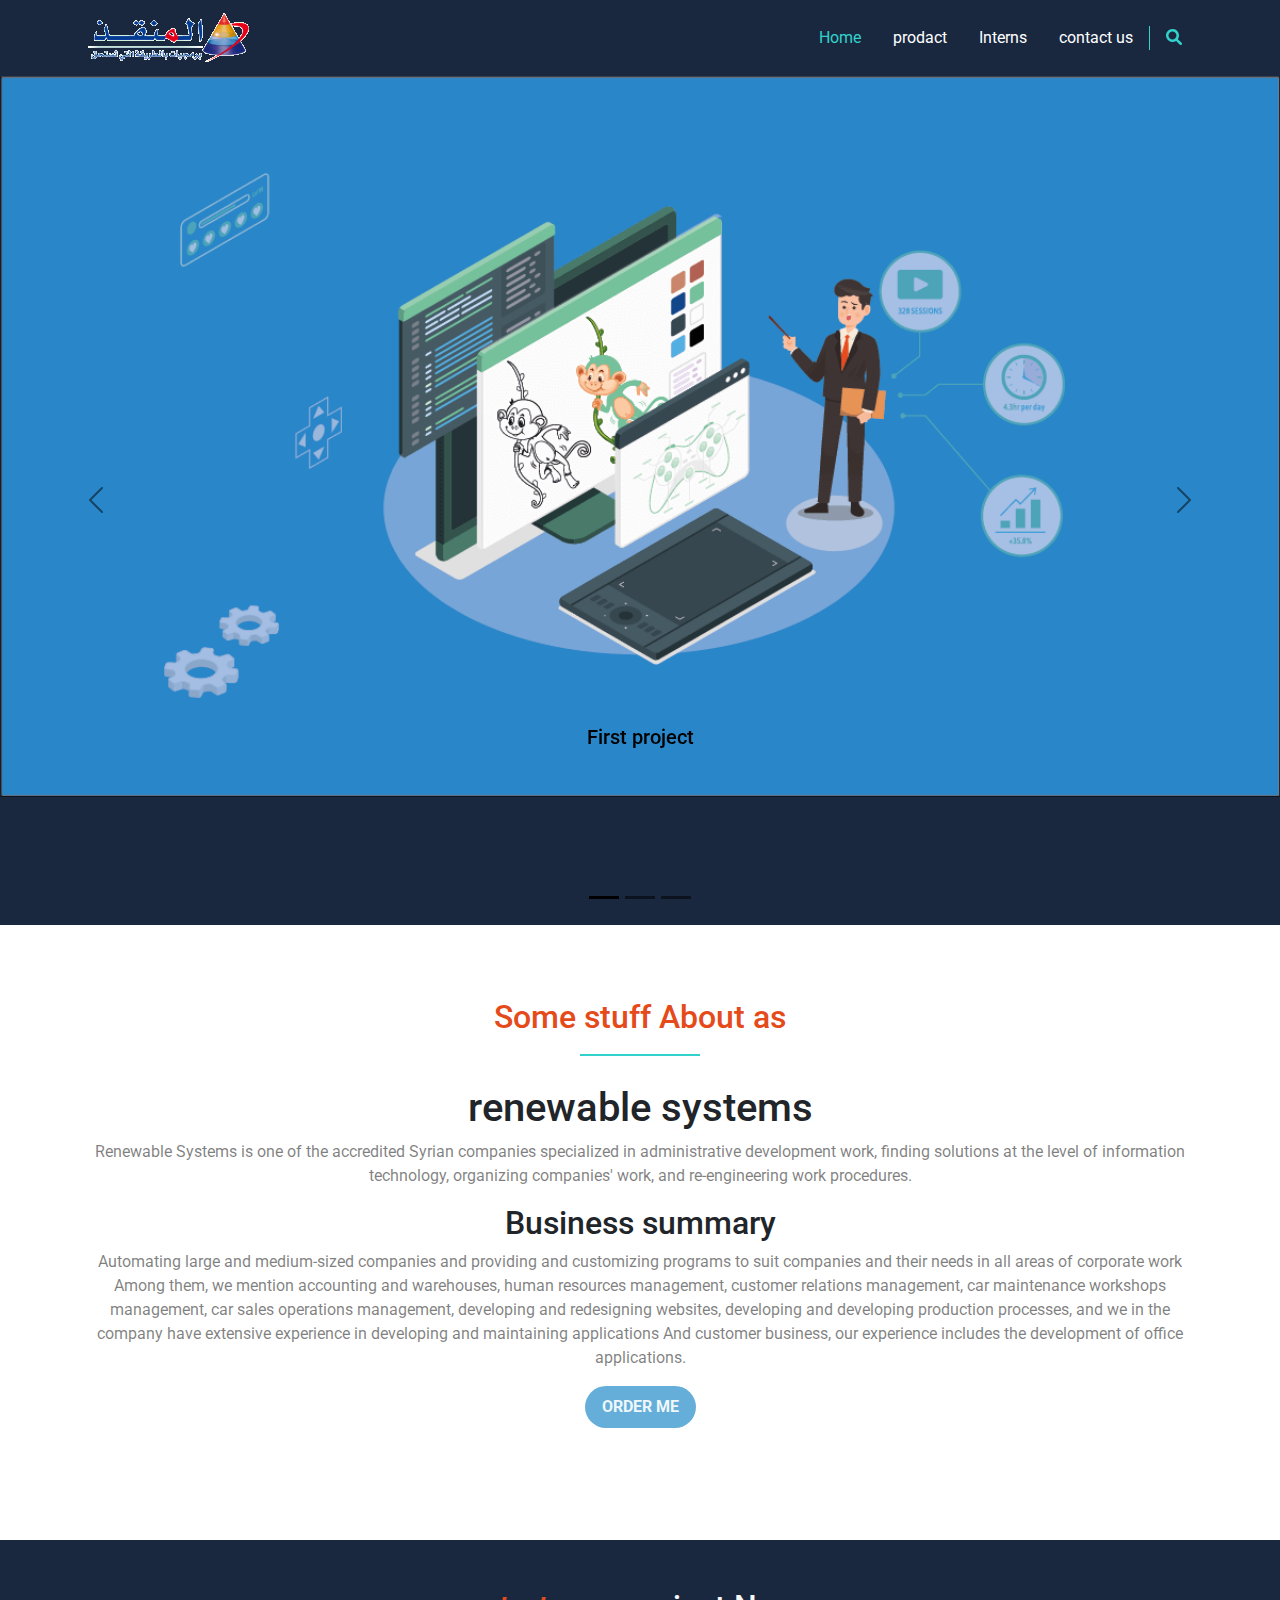
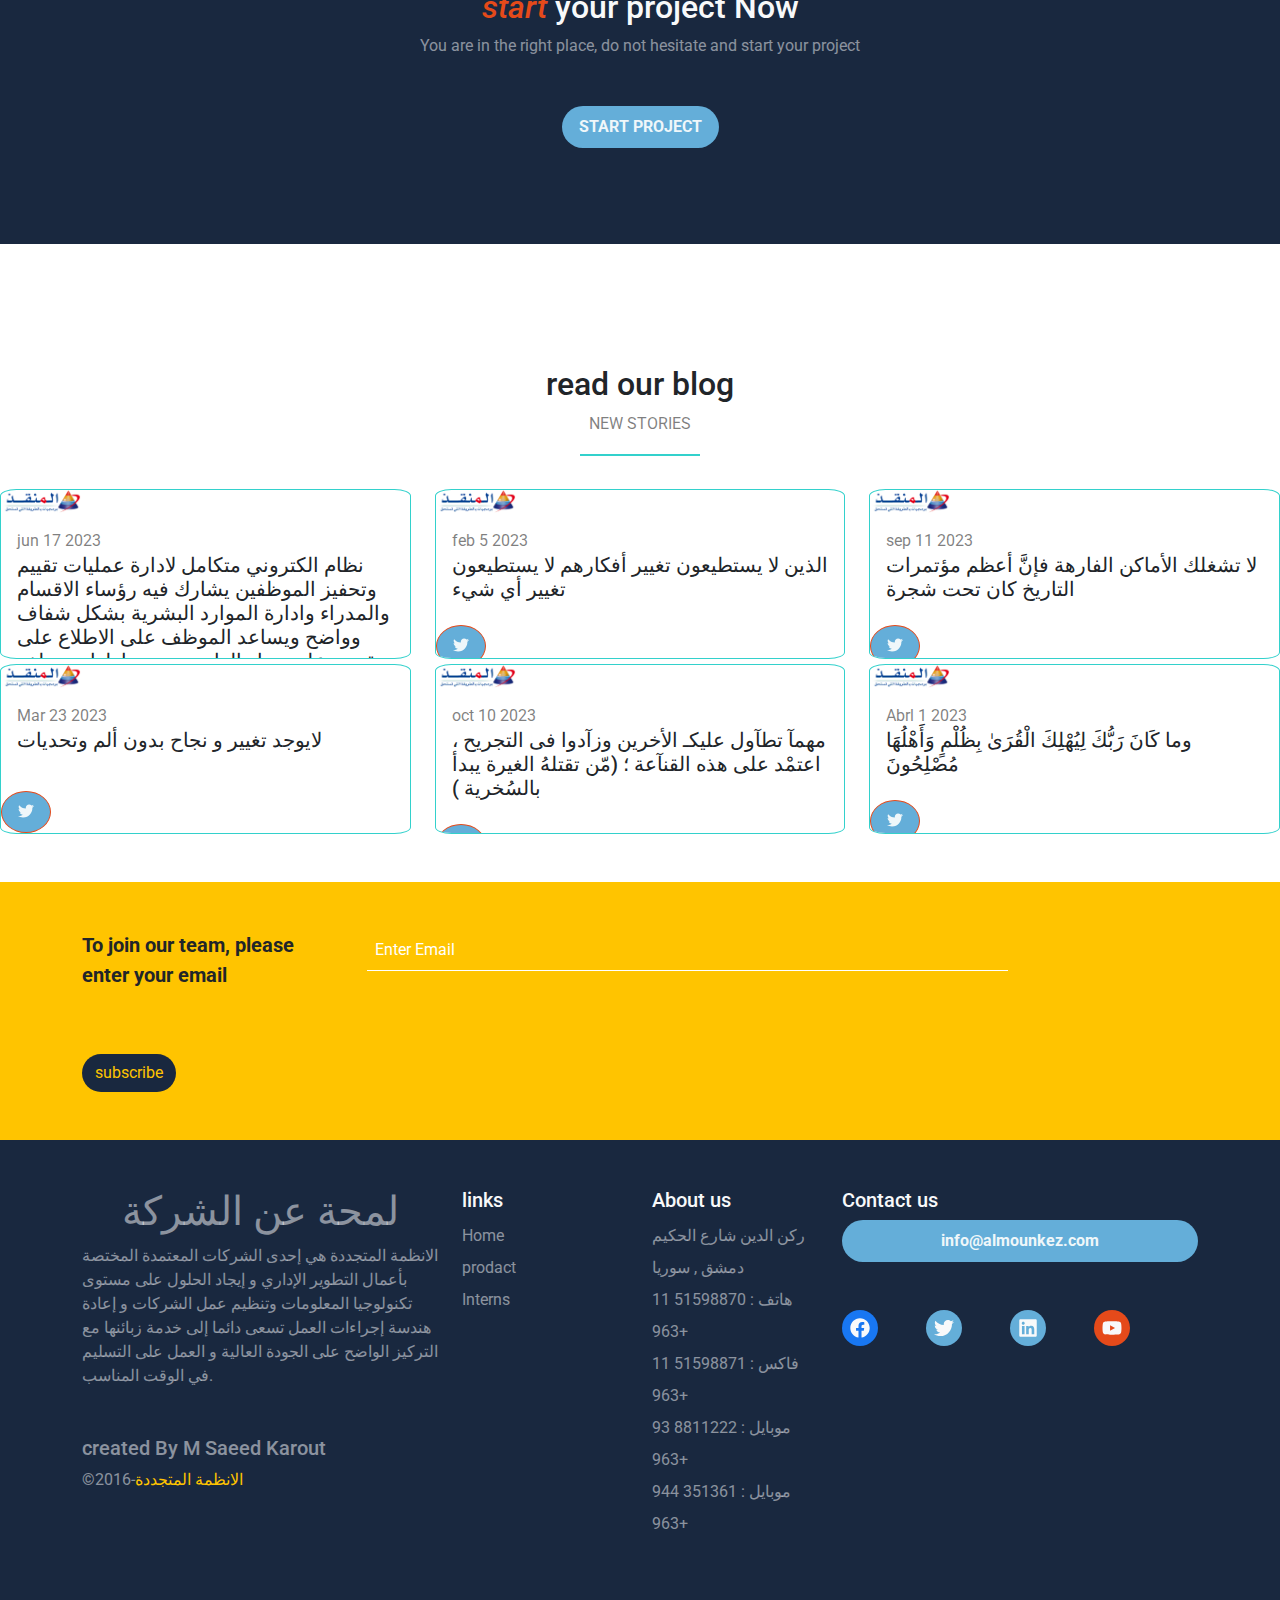
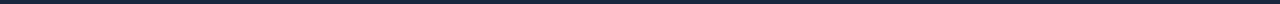
==== index.html @ ade5680f "push file" ====
<!DOCTYPE html>

<html lang="en">
<head>
    <meta charset="UTF-8">
    <meta http-equiv="X-UA-Compatible" content="IE=edge">
    <meta name="viewport" content="width=device-width, initial-scale=1.0">
    <title>Al Mounkez </title>

    <link rel="stylesheet" href="css/bootstrap.min.css">
    <link rel="stylesheet" href="css/all.min.css">
    <link rel="stylesheet" href="css/bondi.css">
    <link rel="preconnect" href="https://fonts.googleapis.com">
    <link rel="preconnect" href="https://fonts.gstatic.com" crossorigin>
    <link href="https://fonts.googleapis.com/css2?family=Roboto:wght@300&display=swap" rel="stylesheet">
    <link rel="shortcut icon" href="https://www.almounkez.com/html5/amz/img/logo/favicon.ico">
  
    
    
</head>

<body >

   <nav class="navbar navbar-expand-lg sticky-top">
    <div class="container">
      <a class="navbar-brand" href="index.html"><img src="img/icon.png"></a>
      <button class="navbar-toggler" type="button" data-bs-toggle="collapse" data-bs-target="#navbarSupportedContent" aria-controls="navbarSupportedContent" aria-expanded="false" aria-label="Toggle navigation">
        <i class="fa-solid fa-bars"></i>
      </button>
      <div class="collapse navbar-collapse" id="navbarSupportedContent">
        <ul class="navbar-nav ms-auto mb-2 mb-lg-0">
         
          <li class="nav-item">
            <a class="nav-link active p-lg-3 p-2" aria-current="page" href="index.html">Home</a>
          </li>
          
          <li class="nav-item">
            <a class="nav-link p-lg-3 p-2" href="prodact.html">prodact</a>
          </li>
          

          <li class="nav-item">
            <a class="nav-link p-lg-3 p-2" href="Interns.html">Interns</a>
          </li>

          <li class="nav-item">
            <a class="nav-link p-lg-3 p-2" href="contact_us.html">contact us </a>
          </li>

          
        </ul>

        <div class="search ps-3 pe-3 d-none d-lg-block">
          <i class="fa-solid fa-magnifying-glass"></i>
        </div>
       
      </div>
    </div>
  </nav>


  <!-- start slider  -->


  <div id="carouselExampleDark" class="carousel carousel-dark slide" data-bs-ride="carousel">
    <div class="carousel-indicators">
      <button type="button" data-bs-target="#carouselExampleDark" data-bs-slide-to="0" class="active" aria-current="true" aria-label="Slide 1"></button>
      <button type="button" data-bs-target="#carouselExampleDark" data-bs-slide-to="1" aria-label="Slide 2"></button>
      <button type="button" data-bs-target="#carouselExampleDark" data-bs-slide-to="2" aria-label="Slide 3"></button>
    </div>
    <div class="carousel-inner">
      <div class="carousel-item active" data-bs-interval="10000">
        <img src="img/slider1.png"  class="d-block w-100" alt="...">
        <div class="carousel-caption d-none d-md-block">
          <h5>First project</h5>
          
        </div>
      </div>
      <div class="carousel-item" data-bs-interval="2000">
        <img src="https://www.almounkez.com/html5/amz/img/section4/webdesign2.jpg"  class="d-block w-100" alt="...">
        <div class="carousel-caption d-none d-md-block">
          <h5>Second project</h5>
          
        </div>
      </div>
      <div class="carousel-item">
        <img src="https://www.almounkez.com/html5/amz/img/section4/webdesign1.jpg"  class="d-block w-100" alt="...">
        <div class="carousel-caption d-none d-md-block">
          
          <h5>Third project</h5>
        
        </div>
      </div>
    </div>
    <button class="carousel-control-prev" type="button" data-bs-target="#carouselExampleDark" data-bs-slide="prev">
      <span class="carousel-control-prev-icon" aria-hidden="true"></span>
      <span class="visually-hidden">Previous</span>
    </button>
    <button class="carousel-control-next" type="button" data-bs-target="#carouselExampleDark" data-bs-slide="next">
      <span class="carousel-control-next-icon" aria-hidden="true"></span>
      <span class="visually-hidden">Next</span>
    </button>
  </div>
   <!-- end slider -->




  


 
  
 
    
    
  <div class="stuff">
            <div class="container">
              <div class="main-title mt-5 mb-5 position-relative ">
                <img class="mb-4" src="img/image1.png" alt="" srcset="">
                <h2 class="text-center " style="color: #e54a1a;">Some stuff About as</h2>
                
              </div>


              <div class="content">

                <p class="discription text-center mb-5 text-black-50 m-auto">
                  <h1 class="text-center">renewable systems</h1>
                   <p class="text-center text-black-50">Renewable Systems is one of the accredited Syrian companies specialized in administrative development work, finding solutions at the level of information technology, organizing companies' work, and re-engineering work procedures.</p>
                </p>
                
                 
                      <div class="text text-center">
                            <h2  class="text-center">Business summary</h2>
  
  
                        <p class="text-center text-black-50 fs-6 ">
                          Automating large and medium-sized companies and providing and customizing programs to suit companies and their needs in all areas of corporate work
                          Among them, we mention accounting and warehouses, human resources management, customer relations management, car maintenance workshops management, car sales operations management, developing and redesigning websites, developing and developing production processes, and we in the company have extensive experience in developing and maintaining applications And customer business, our experience includes the development of office applications.
                        </p>
  
                        
                        <a class="btn  rounded-pill main-btn text-uppercase" href="contact_us.html">Order me </a>
                      </div>
                 

              </div>
             

                
             
            </div>
  </div>

  


           



       

  <div class="project text-center pt-5 pb-5 text-light">
    <h2><em style="color: #e54a1a;">start</em> your project Now</h2>

    <p class="text-white-50">
      You are in the right place, do not hesitate and start your project 
    </p>

      <div class="d-flex justify-content-center mt-5 mb-5">
          <a class="btn  rounded-pill main-btn text-uppercase" href="">start project</a>
      </div>

  </div>
    


  <div class="blog pt-5 pb-5 ">
    <div class="main-title mt-5 mb-5 position-relative text-center">
      <img class="mb-4" src="img/image1.png" alt="" srcset="">
      <h2>read our blog</h2>
      <p class="text-black-50 text-uppercase ">new stories</p>
    </div>

      <div class="row cards">
        


          <div class="col-md-6 col-lg-4">
            <div class="card">
                <img src="img/icon.png"alt="error" class="card-img-top" alt="Bolg post">
                <div class="card-body">
                  <span class="text-black-50">jun 17 2023</span>
                  <h5 class="card-title">نظام الكتروني متكامل لادارة عمليات تقييم وتحفيز الموظفين يشارك فيه رؤساء الاقسام والمدراء وادارة الموارد البشرية بشكل شفاف وواضح ويساعد الموظف على الاطلاع على تقييمه على مدار العام ويسمح باظهار موظف الشهر وموظف العام حسب المستوى الدرجة والعمل يرتبط الكترونيا بالبرامج الاخرى</h5>
                </div>

                <div>
                  <button class="btn"><i class="fa-brands fa-twitter"></i></button>
                </div>
            </div>
          </div>

          <div class="col-md-6 col-lg-4">
            <div class="card">
                <img src="img/icon.png" class="card-img-top" alt="Bolg post">
                <div class="card-body">
                  <span class="text-black-50">feb 5 2023</span>
                  <h5 class="card-title">الذين لا يستطيعون تغيير أفكارهم
                    لا يستطيعون تغيير أي شيء</h5>
                </div>
                <div>
                  <button class="btn"><i class="fa-brands fa-twitter"></i></button>
                </div>
            </div>
          </div>


          <div class="col-md-6 col-lg-4">
            <div class="card">
                <img src="img/icon.png" class="card-img-top" alt="Bolg post">
                <div class="card-body">
                  <span class="text-black-50">sep 11 2023</span>
                  <h5 class="card-title">لا تشغلك الأماكن الفارهة
                    فإنَّ أعظم مؤتمرات التاريخ كان تحت شجرة</h5>
                </div>

                <div>
                  <button class="btn"><i class="fa-brands fa-twitter"></i></button>
                </div>
                
            </div>
          </div>
        

        <div class="col-md-6 col-lg-4">
          <div class="card">
              <img src="img/icon.png" class="card-img-top" alt="Bolg post">
              <div class="card-body">
                <span class="text-black-50">Mar 23 2023</span>
                <h5 class="card-title">لايوجد تغيير و نجاح بدون ألم وتحديات</h5>
              </div>

              <div>
                <button class="btn"><i class="fa-brands fa-twitter"></i></button>
              </div>


          </div>
        </div>

        
        <div class="col-md-6 col-lg-4">
          <div class="card">
              <img src="img/icon.png" class="card-img-top" alt="Bolg post">
              <div class="card-body">
                <span class="text-black-50">oct 10 2023</span>
                <h5 class="card-title">مهمآ تطآول عليكـ الأخرين وزآدوا فى التجريح ،
                  اعتمْد على هذه القنآعة ؛
                  (مّن تقتلهُ الغيرة يبدأ بالسُخرية )</h5>
              </div>

              <div>
                <button class="btn"><i class="fa-brands fa-twitter"></i></button>
              </div>

          </div>
        </div>


        
        <div class="col-md-6 col-lg-4">
          <div class="card">
              <img src="img/icon.png" class="card-img-top" alt="Bolg post">
              <div class="card-body">
                <span class="text-black-50">Abrl 1 2023</span>
                <h5 class="card-title">وما كَانَ رَبُّكَ لِيُهْلِكَ الْقُرَىٰ بِظُلْمٍ وَأَهْلُهَا مُصْلِحُونَ</h5>
              </div>

              <div>
                <button class="btn"><i class="fa-brands fa-twitter"></i></button>
              </div>

            </div>
        </div>


    </div>
    

    <!-- end cards -->




  </div>
  <div class="subscribe pt-5 pb-5 text-center text-md-start">
    <div class="container">
      <form class="row aligne-items-center">
        <div class="col-md-6 col-lg-3">
          <div class="fw-bold fs-5 mb-3">To join our team, please enter your email </div>
        </div>

        <div class="col-md-6 col-lg-7 mg-5">
          <input class="w-100 text-light p-2 bg-transparent" type="text" placeholder="Enter Email">
        </div>


         <div class="col-sm-2 col-md-6  col-lg-4 mt-5   ">
          <input class="btn rounded-pill" type="submit" value="subscribe" >
         </div>
      </form>
    </div>
  </div>
     
<!-- start footer -->
  <div class="footer pt-5 pb-5 text-white-50 text-center text-md-start">
    <div class="container">
      <div class="row">
        <div class="col-md-6 col-lg-4">
          <div class="info mb-3">
           
           
            <h1 class="mb-2 text-center">لمحة عن الشركة</h1>
            <p class="mb-5 text-white-50">الانظمة المتجددة هي إحدى الشركات المعتمدة المختصة بأعمال التطوير الإداري و إيجاد الحلول على مستوى تكنولوجيا المعلومات وتنظيم عمل الشركات و إعادة هندسة إجراءات العمل تسعى دائما إلى خدمة زبائنها مع التركيز الواضح على الجودة العالية و العمل على التسليم في الوقت المناسب.</p>
            <div class="copyright">
             <h5>created By <span>M Saeed Karout</span></h5> 
              <div>&copy;2016-<span>الانظمة المتجددة</span></div>
            </div>
          </div>
        </div>
        <div class="col-md-6 col-lg-2">
          <div class="links">
            <h5 class="text-light">links</h5>
            <ul class="list-unstyled lh-lg">
              <li>Home</li>
              <li>prodact</li>
              <li>Interns</li>
             
            </ul>
          </div>
        </div>

        <div class="col-md-6 col-lg-2">
          <div class="links">
            <h5 class="text-light">About us</h5>
            <ul class="list-unstyled lh-lg">
              <li>ركن الدين شارع الحكيم دمشق , سوريا</li>
              <li>هاتف : 51598870 11 +963</li>
              <li>فاكس : 51598871 11 +963</li>
              <li>موبايل : 8811222 93 +963</li>
              <li>موبايل : 351361 944 +963</li>
            </ul>
          </div>
        </div>
           
        <div class="col-md-6 col-lg-4">
          <div class="contact">
            <h5 class="text-light">Contact us</h5>
            
            <a class="btn rounded-pill main-btn w-100" href="https://mail.google.com/mail/u/0/#inbox?compose=GTvVlcSHvpBwQVFhQMccRwwFMmMSvXnTpRcxzDWLbqKrMbWBRCGqmsvgdMLDHMmdLhwGZbwVxRHpr">info@almounkez.com</a>
            <ul class="d-flex mt-5 list-unstyled gap-5">
              <li>
                <a class="d-block text-light" href="#">
                  <i class="fa-brands fa-facebook fa-lg facebook rounded-circle p-2"></i>
                </a>
              </li>

              <li>
                <a class="d-block text-light" href="#">
                  <i class="fa-brands fa-twitter fa-lg twitter rounded-circle p-2"></i>
                </a>
              </li>

              <li>
                <a class="d-block text-light" href="#">
                  <i class="fa-brands fa-linkedin fa-lg linkedin rounded-circle p-2"></i>
                </a>
              </li>

              <li>
                <a class="d-block text-light" href="#">
                  <i class="fa-brands fa-youtube fa-lg youtube rounded-circle p-2"></i>
                </a>
              </li>
            </ul>
          </div>
        </div>

      </div>
    </div>
  </div>
  <script src="js/bootstrap.bundle.min.js"></script>
  <script src="js/all.min.js"></script>
</body>
</html>
---- css/bondi.css ----
:root{
    --dark-color: #19283f;
    --gree-color:#33d1cc;
    --red-color:#e54a1a;
    --yellow-color:#ffc400;
    --section-color:#eff7fa;
    --blue-color:#64AED9;
}

body{
    font-family: 'Roboto', sans-serif;
    
} 
.main-title::after{
content: '';
width: 120px;
height: 2px;
background-color: var(--gree-color);
position: absolute;
bottom: -20px;
left: 50%;
transform: translate(-50%);
}


/*start navbar*/
.navbar{
    background-color: var(--dark-color);
    
}
.navbar .navbar-brand{
    font-size: 20px bold;
    color: var(--red-color);

}
.navbar .navbar-nav .nav-link{
    color: #fff;
}
.navbar .navbar-nav .nav-link.active,
.navbar .navbar-nav .nav-link:hover,
.navbar .navbar-nav .nav-link:focus{
    color: var(--gree-color);
}
.navbar .search{
    
    border-left:1px solid var(--gree-color) ;
   
}

.navbar .search svg{
    color: var(--gree-color);
}
.navbar .navbar-toggler{
    color: #fff;
    font-size: 25px;
    border-color:#fff;
    box-shadow: none;

}

/*end navbar*/


.carousel {
   
   padding-bottom: 10%;
    background-color:var(--dark-color);
    margin-top: 0px;
    height: 30%;
  
    
}


.carousel img{
    height: 100%;
    width: 100%;
    
}
.main-btn{
    background-color:var(--blue-color) ;
    color: var(--section-color);
    padding: 0.5rem 1rem;
    font-weight: bold;
}
.main-btn:hover{
    color: var(--red-color);
}



/* end landing*/


.features .icon-holder{
    height: 200px;
}
.features .icon-holder svg{
  left: 50%;
  transform: translate(-50%);  
}

.features .icon-holder  .number{
   
    font-size:12rem ;
    color:var(--section-color) ;
}
.features  .icon-holder  .icon{ 
    color: var(--gree-color);

}.features .feat h4{
    color: var(--yellow-color);
}



.our-work{
    background-color: var(--section-color);
}
.our-work ul .active{
    background-color: var(--red-color);
    color: var(--yellow-color);
}
.our-work ul li{
    padding: 0.5rem 1rem;
    cursor: pointer;
}
.our-work ul li:not(.active):hover{
    color: var(--red-color);
}


.our-work .box{
    padding: 5px;
    overflow: hidden;
    position: relative;
}
.our-work .box::before{
    content: attr(data-work);
    position: absolute;
    background-color: rgb(51, 209, 204/76%);
    width: calc(100%-10px);
    height: calc(10%-10px);
    display: flex;
    justify-content: center;
    align-items: center;
    font-weight: bold;
    color: white;
    transition: 0.3s;
    font-size: 1.5rem;
    transform: translateX(calc(-100% -5px));

}
.our-work .box:hover::before{
    transform: translateX(0);
}

.stuff .discription{
    max-width: 500px;

   
}




/*team*/
.team{
    background-color:var(--section-color) ;
}
.team h2{
    color: var(--yellow-color);
}
.team .box h4{
    background-color: var(--gree-color);
}

.project{

    background-color: var(--dark-color);
}

.subscribe{
    background-color: var(--yellow-color);
}
.subscribe input[type="text"]{
    border: none;
    border-bottom: 1px solid white;
}

.subscribe input[type="text"]:focus{
outline: none;
}
.subscribe ::placeholder{
    color: #fff;
}
.subscribe input[type="submit"]{
    background-color: var(--dark-color);
    color: var(--yellow-color);
}



.footer{
    background-color: var(--dark-color);
    
}


.footer .copyright > span{
color: var(--gree-color);
}
.footer .copyright div span{
    color: var(--yellow-color);
}
.footer .contact ul svg{
    width: 20px;
    height: 20px;

}
.footer .facebook{
    background-color: #1877f2;
}

.footer .twitter{
    background-color: var(--blue-color);
}

.footer .linkedin{
    background-color: var(--blue-color);
}

.footer .youtube{
    background-color: var(--red-color);
}


.cards .card{
    margin-top: 5px;
    height: 170px;
    overflow:hidden;
    border-radius: 4%;
    border: 1px solid var(--gree-color);
}


.cards .card img{
    max-width: 80px;
    right: 20px;
    
}

.cards .card .btn{
    background-color:var(--blue-color) ;
    color: var(--section-color);
    padding: 0.5rem 1rem;
    font-weight: bold;
    border: 1px solid var(--red-color);
    border-radius: 50%;
}

.cards .card .btn:hover{
    color: var(--red-color);
    transition: 0.5s;
    background-color: #ff8a65;
    
}

.content{
    margin-bottom: 10%;
}

.cards_prodact {
    
    margin-top: 10%;
    margin-bottom: 10%;
    border: 1px solid var(--gree-color);
    border-radius: 2%;

}

.cards_prodact .card{
    padding: 20px;
    margin-top: 20px;
    margin-bottom: 20px;
    border-top-right-radius:30% ;
    border-bottom-left-radius: 30%;
  
}
.cards_prodact .card img{
    border-top-right-radius:30% ;
    border-bottom-left-radius: 30%;
    width: 100%;
    min-height: 180px;
}

.cards_prodact .card:hover{
    border: 2px solid var(--red-color);
}

.prodact_text{
    margin-top: 10%;
    background-color: var(--section-color);
   
    
}



.cards_prodact .card .btn{
    background-color: white;
    color: #64AED9;
    border-radius: 50%;
}

.cards_prodact .card .btn:hover{
    background-color: var(--blue-color);
    color: var(--red-color);
}
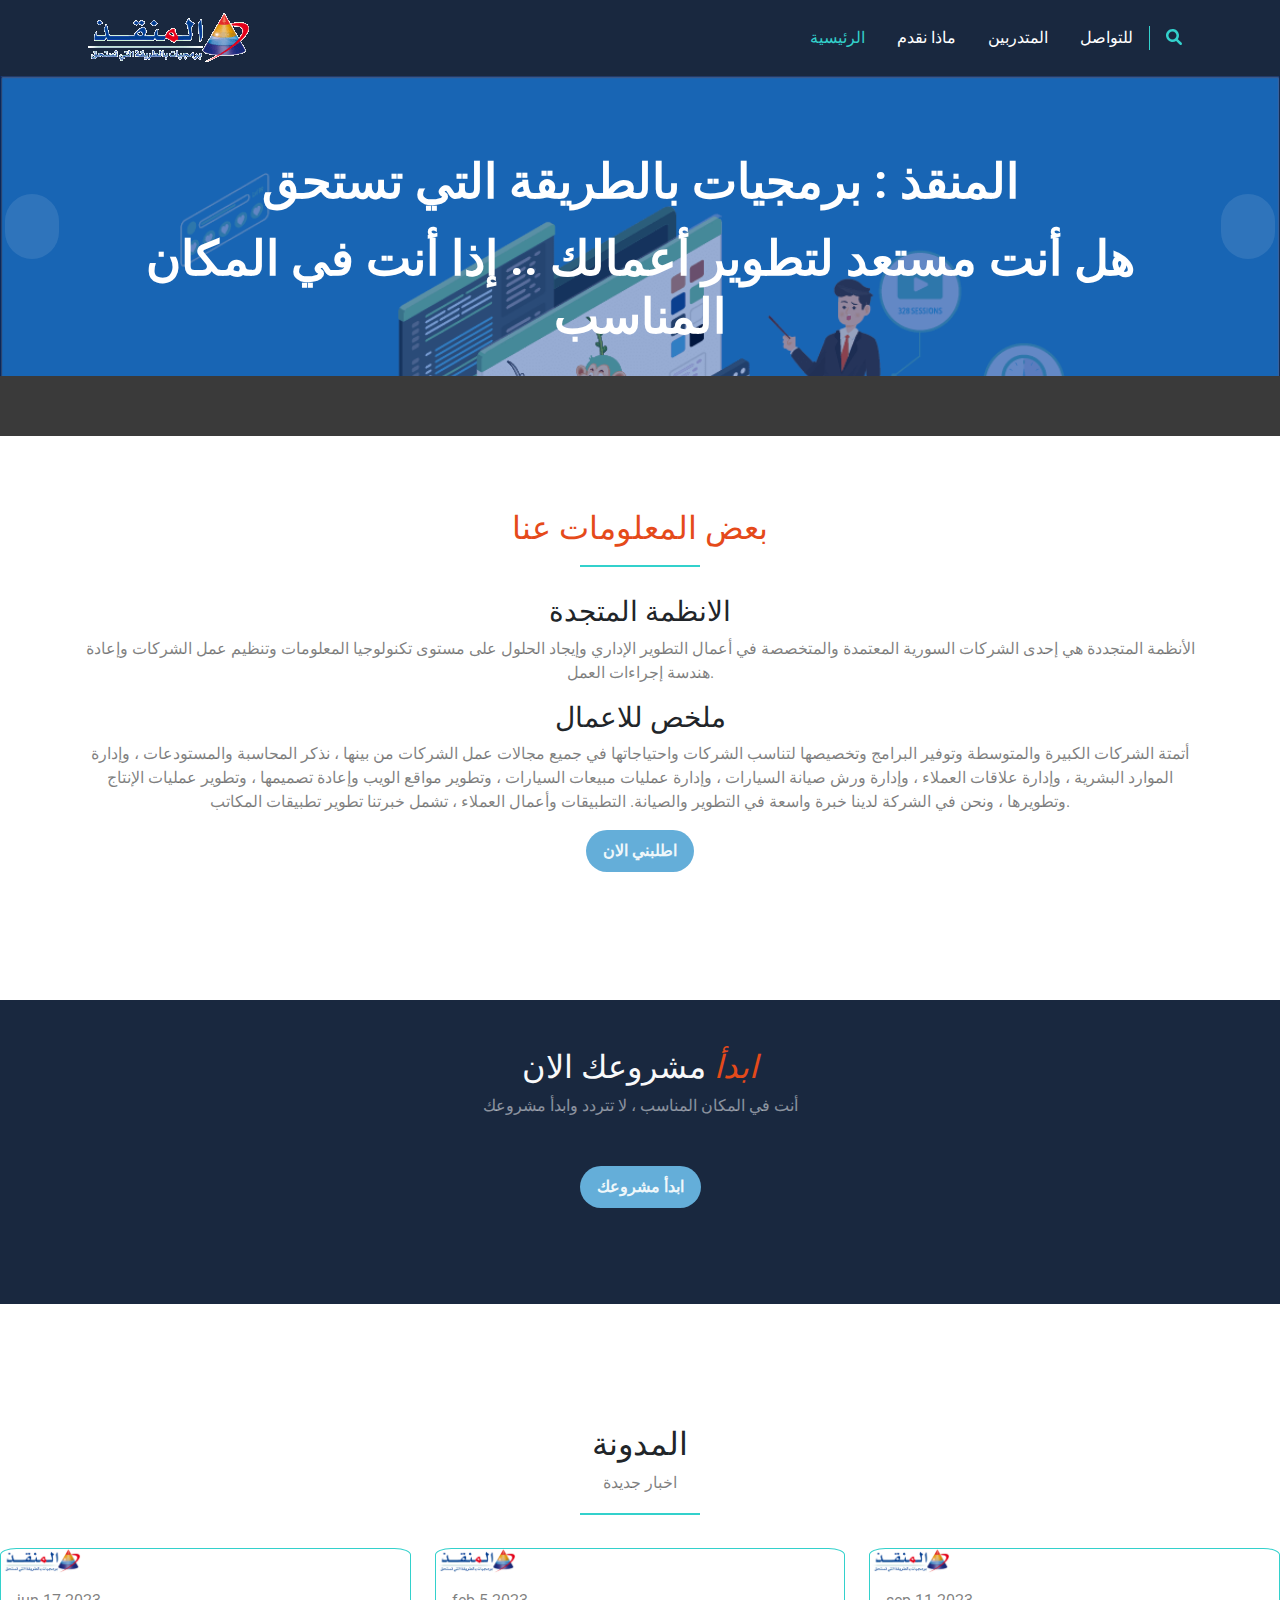
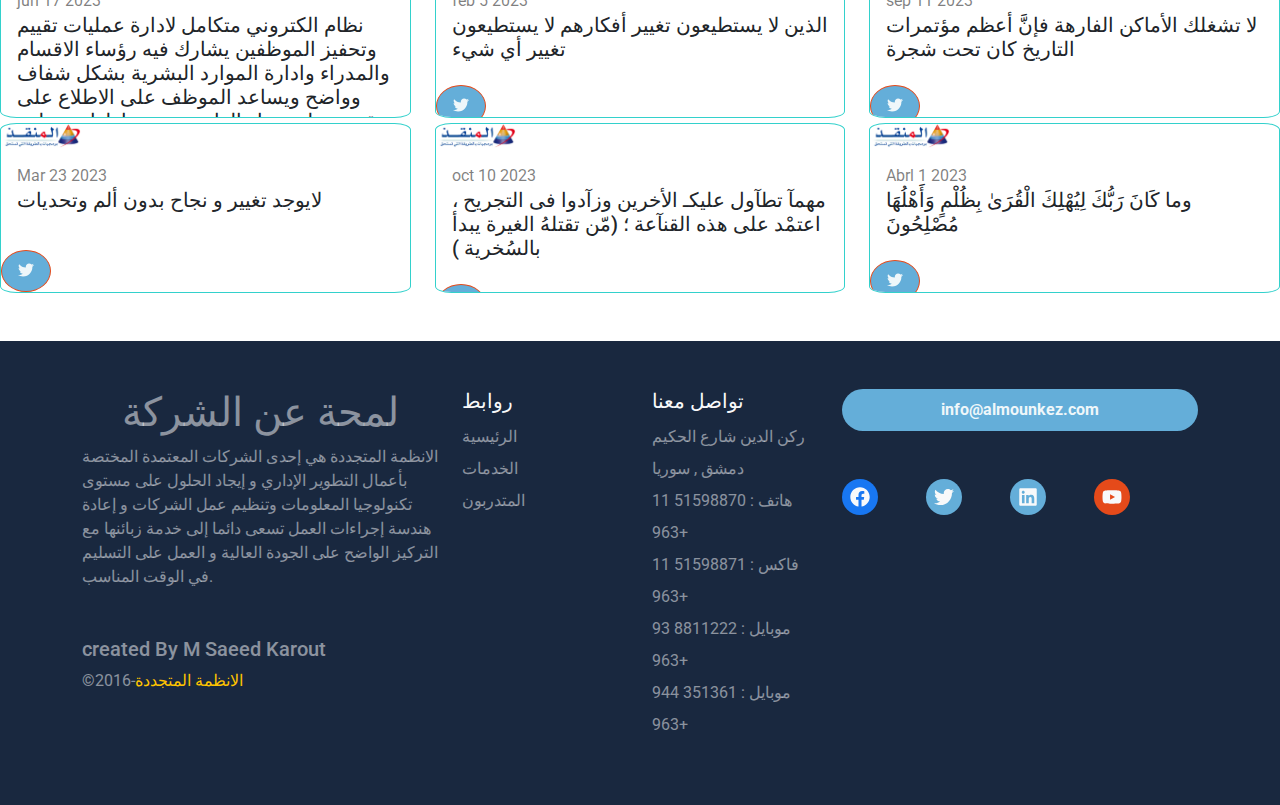
==== commit 8954ef58: "Converting the entire site into Arabic with a slight modification to the home page" ====
--- a/index.html
+++ b/index.html
@@ -1,7 +1,7 @@
 
 <!DOCTYPE html>
 
-<html lang="en">
+<html lang="ar">
 <head>
     <meta charset="UTF-8">
     <meta http-equiv="X-UA-Compatible" content="IE=edge">
@@ -9,9 +9,11 @@
     <title>Al Mounkez </title>
 
     <link rel="stylesheet" href="css/bootstrap.min.css">
+    <link rel="stylesheet" href="css/animate.min.css">
     <link rel="stylesheet" href="css/all.min.css">
     <link rel="stylesheet" href="css/bondi.css">
     <link rel="preconnect" href="https://fonts.googleapis.com">
+    <link rel="stylesheet" href="css/styleHero.css">
     <link rel="preconnect" href="https://fonts.gstatic.com" crossorigin>
     <link href="https://fonts.googleapis.com/css2?family=Roboto:wght@300&display=swap" rel="stylesheet">
     <link rel="shortcut icon" href="https://www.almounkez.com/html5/amz/img/logo/favicon.ico">
@@ -32,20 +34,20 @@
         <ul class="navbar-nav ms-auto mb-2 mb-lg-0">
          
           <li class="nav-item">
-            <a class="nav-link active p-lg-3 p-2" aria-current="page" href="index.html">Home</a>
+            <a class="nav-link active p-lg-3 p-2" aria-current="page" href="index.html">الرئيسية</a>
           </li>
           
           <li class="nav-item">
-            <a class="nav-link p-lg-3 p-2" href="prodact.html">prodact</a>
+            <a class="nav-link p-lg-3 p-2" href="prodact.html">ماذا نقدم</a>
           </li>
           
 
           <li class="nav-item">
-            <a class="nav-link p-lg-3 p-2" href="Interns.html">Interns</a>
+            <a class="nav-link p-lg-3 p-2" href="Interns.html">المتدربين</a>
           </li>
 
           <li class="nav-item">
-            <a class="nav-link p-lg-3 p-2" href="contact_us.html">contact us </a>
+            <a class="nav-link p-lg-3 p-2" href="contact_us.html">للتواصل</a>
           </li>
 
           
@@ -62,47 +64,61 @@
 
   <!-- start slider  -->
 
-
-  <div id="carouselExampleDark" class="carousel carousel-dark slide" data-bs-ride="carousel">
-    <div class="carousel-indicators">
-      <button type="button" data-bs-target="#carouselExampleDark" data-bs-slide-to="0" class="active" aria-current="true" aria-label="Slide 1"></button>
-      <button type="button" data-bs-target="#carouselExampleDark" data-bs-slide-to="1" aria-label="Slide 2"></button>
-      <button type="button" data-bs-target="#carouselExampleDark" data-bs-slide-to="2" aria-label="Slide 3"></button>
-    </div>
-    <div class="carousel-inner">
-      <div class="carousel-item active" data-bs-interval="10000">
-        <img src="img/slider1.png"  class="d-block w-100" alt="...">
-        <div class="carousel-caption d-none d-md-block">
-          <h5>First project</h5>
-          
-        </div>
+  <section id="hero">
+    <div id="heroCarousel" data-bs-interval="5000" class="carousel slide carousel-fade" data-bs-ride="carousel">
+
+      <ol class="carousel-indicators" id="hero-carousel-indicators"></ol>
+
+      <div class="carousel-inner" role="listbox">
+
+        <!-- Slide 1 -->
+        <div class="carousel-item active" style="background-image: url(img/slider1.png)">
+          <div class="carousel-container">
+            <div class="container">
+              <h2 class="animate__animated animate__fadeInDown"> المنقذ : برمجيات بالطريقة التي تستحق </h2>
+              <h2 class="animate__animated animate__fadeInUp">هل أنت مستعد لتطوير أعمالك .. إذا أنت في المكان المناسب </h3>
+              <!-- <a href="#about" class="btn-get-started animate__animated animate__fadeInUp scrollto">Read More</a> -->
+            </div>
+          </div>
+        </div>
+
+        <!-- Slide 2 -->
+        <div class="carousel-item" style="background-image: url(img/icon.png)">
+          <div class="carousel-container">
+            <div class="container">
+              <h2 class="animate__animated animate__fadeInDown">  حلول متكاملة لشركات الأعمال </h2>
+               <p class="animate__animated animate__fadeInUp">Ut velit est quam dolor ad a aliquid qui aliquid. Sequi ea ut et est quaerat sequi nihil ut aliquam. Occaecati alias dolorem mollitia ut. Similique ea voluptatem. Esse doloremque accusamus repellendus deleniti vel. Minus et tempore modi architecto.</p> 
+              
+            </div>
+          </div>
+        </div>
+
+        <!-- Slide 3 -->
+        <div class="carousel-item" style="background-image: url()">
+          <div class="carousel-container">
+            <div class="container">
+              <h2 class="animate__animated animate__fadeInDown"> برامج شاملة تخدم الجميع </h2>
+              <!-- <p class="animate__animated animate__fadeInUp">Ut velit est quam dolor ad a aliquid qui aliquid. Sequi ea ut et est quaerat sequi nihil ut aliquam. Occaecati alias dolorem mollitia ut. Similique ea voluptatem. Esse doloremque accusamus repellendus deleniti vel. Minus et tempore modi architecto.</p> -->
+              <!-- <a href="#about" class="btn-get-started animate__animated animate__fadeInUp scrollto">Read More</a> -->
+            </div>
+          </div>
+        </div>
+
       </div>
-      <div class="carousel-item" data-bs-interval="2000">
-        <img src="https://www.almounkez.com/html5/amz/img/section4/webdesign2.jpg"  class="d-block w-100" alt="...">
-        <div class="carousel-caption d-none d-md-block">
-          <h5>Second project</h5>
-          
-        </div>
-      </div>
-      <div class="carousel-item">
-        <img src="https://www.almounkez.com/html5/amz/img/section4/webdesign1.jpg"  class="d-block w-100" alt="...">
-        <div class="carousel-caption d-none d-md-block">
-          
-          <h5>Third project</h5>
-        
-        </div>
-      </div>
-    </div>
-    <button class="carousel-control-prev" type="button" data-bs-target="#carouselExampleDark" data-bs-slide="prev">
-      <span class="carousel-control-prev-icon" aria-hidden="true"></span>
-      <span class="visually-hidden">Previous</span>
-    </button>
-    <button class="carousel-control-next" type="button" data-bs-target="#carouselExampleDark" data-bs-slide="next">
-      <span class="carousel-control-next-icon" aria-hidden="true"></span>
-      <span class="visually-hidden">Next</span>
-    </button>
-  </div>
-   <!-- end slider -->
+
+      <a class="carousel-control-prev" href="#heroCarousel" role="button" data-bs-slide="prev">
+        <span class="carousel-control-prev-icon bi bi-chevron-left" aria-hidden="true"></span>
+      </a>
+
+      <a class="carousel-control-next" href="#heroCarousel" role="button" data-bs-slide="next">
+        <span class="carousel-control-next-icon bi bi-chevron-right" aria-hidden="true"></span>
+      </a>
+
+    </div>
+  </section>
+  
+  
+  <!-- End Hero -->
 
 
 
@@ -119,7 +135,7 @@
             <div class="container">
               <div class="main-title mt-5 mb-5 position-relative ">
                 <img class="mb-4" src="img/image1.png" alt="" srcset="">
-                <h2 class="text-center " style="color: #e54a1a;">Some stuff About as</h2>
+                <h2  class="text-center " style="color: #e54a1a;">بعض المعلومات عنا </h2>
                 
               </div>
 
@@ -127,22 +143,22 @@
               <div class="content">
 
                 <p class="discription text-center mb-5 text-black-50 m-auto">
-                  <h1 class="text-center">renewable systems</h1>
-                   <p class="text-center text-black-50">Renewable Systems is one of the accredited Syrian companies specialized in administrative development work, finding solutions at the level of information technology, organizing companies' work, and re-engineering work procedures.</p>
+                  <h3 class="text-center">الانظمة المتجدة</h3>
+                   <p class="text-center text-black-50">الأنظمة المتجددة هي إحدى الشركات السورية المعتمدة والمتخصصة في أعمال التطوير الإداري وإيجاد الحلول على مستوى تكنولوجيا المعلومات وتنظيم عمل الشركات وإعادة هندسة إجراءات العمل.</p>
                 </p>
                 
                  
                       <div class="text text-center">
-                            <h2  class="text-center">Business summary</h2>
+                            <h3  class="text-center">ملخص للاعمال</h3>
   
   
                         <p class="text-center text-black-50 fs-6 ">
-                          Automating large and medium-sized companies and providing and customizing programs to suit companies and their needs in all areas of corporate work
-                          Among them, we mention accounting and warehouses, human resources management, customer relations management, car maintenance workshops management, car sales operations management, developing and redesigning websites, developing and developing production processes, and we in the company have extensive experience in developing and maintaining applications And customer business, our experience includes the development of office applications.
+                          أتمتة الشركات الكبيرة والمتوسطة وتوفير البرامج وتخصيصها لتناسب الشركات واحتياجاتها في جميع مجالات عمل الشركات
+                          من بينها ، نذكر المحاسبة والمستودعات ، وإدارة الموارد البشرية ، وإدارة علاقات العملاء ، وإدارة ورش صيانة السيارات ، وإدارة عمليات مبيعات السيارات ، وتطوير مواقع الويب وإعادة تصميمها ، وتطوير عمليات الإنتاج وتطويرها ، ونحن في الشركة لدينا خبرة واسعة في التطوير والصيانة. التطبيقات وأعمال العملاء ، تشمل خبرتنا تطوير تطبيقات المكاتب.
                         </p>
   
                         
-                        <a class="btn  rounded-pill main-btn text-uppercase" href="contact_us.html">Order me </a>
+                        <p id='open_windwo' onclick="change_text_btn()" class="btn  rounded-pill main-btn text-uppercase" href="">اطلبني الان </p>
                       </div>
                  
 
@@ -164,14 +180,14 @@
        
 
   <div class="project text-center pt-5 pb-5 text-light">
-    <h2><em style="color: #e54a1a;">start</em> your project Now</h2>
+    <h2><em style="color: #e54a1a;">ابدأ</em> مشروعك الان</h2>
 
     <p class="text-white-50">
-      You are in the right place, do not hesitate and start your project 
+      أنت في المكان المناسب ، لا تتردد وابدأ مشروعك
     </p>
 
       <div class="d-flex justify-content-center mt-5 mb-5">
-          <a class="btn  rounded-pill main-btn text-uppercase" href="">start project</a>
+          <a class="btn  rounded-pill main-btn text-uppercase" href="">ابدأ مشروعك</a>
       </div>
 
   </div>
@@ -181,8 +197,8 @@
   <div class="blog pt-5 pb-5 ">
     <div class="main-title mt-5 mb-5 position-relative text-center">
       <img class="mb-4" src="img/image1.png" alt="" srcset="">
-      <h2>read our blog</h2>
-      <p class="text-black-50 text-uppercase ">new stories</p>
+      <h2>المدونة</h2>
+      <p class="text-black-50 text-uppercase ">اخبار جديدة </p>
     </div>
 
       <div class="row cards">
@@ -296,24 +312,7 @@
 
 
   </div>
-  <div class="subscribe pt-5 pb-5 text-center text-md-start">
-    <div class="container">
-      <form class="row aligne-items-center">
-        <div class="col-md-6 col-lg-3">
-          <div class="fw-bold fs-5 mb-3">To join our team, please enter your email </div>
-        </div>
-
-        <div class="col-md-6 col-lg-7 mg-5">
-          <input class="w-100 text-light p-2 bg-transparent" type="text" placeholder="Enter Email">
-        </div>
-
-
-         <div class="col-sm-2 col-md-6  col-lg-4 mt-5   ">
-          <input class="btn rounded-pill" type="submit" value="subscribe" >
-         </div>
-      </form>
-    </div>
-  </div>
+ 
      
 <!-- start footer -->
   <div class="footer pt-5 pb-5 text-white-50 text-center text-md-start">
@@ -333,11 +332,11 @@
         </div>
         <div class="col-md-6 col-lg-2">
           <div class="links">
-            <h5 class="text-light">links</h5>
-            <ul class="list-unstyled lh-lg">
-              <li>Home</li>
-              <li>prodact</li>
-              <li>Interns</li>
+            <h5 class="text-light">روابط</h5>
+            <ul class="list-unstyled lh-lg" >
+              <li >الرئيسية</a></li>
+              <li>الخدمات</li>
+              <li>المتدربون</li>
              
             </ul>
           </div>
@@ -345,7 +344,7 @@
 
         <div class="col-md-6 col-lg-2">
           <div class="links">
-            <h5 class="text-light">About us</h5>
+            <h5 class="text-light">تواصل معنا </h5>
             <ul class="list-unstyled lh-lg">
               <li>ركن الدين شارع الحكيم دمشق , سوريا</li>
               <li>هاتف : 51598870 11 +963</li>
@@ -358,7 +357,7 @@
            
         <div class="col-md-6 col-lg-4">
           <div class="contact">
-            <h5 class="text-light">Contact us</h5>
+            
             
             <a class="btn rounded-pill main-btn w-100" href="https://mail.google.com/mail/u/0/#inbox?compose=GTvVlcSHvpBwQVFhQMccRwwFMmMSvXnTpRcxzDWLbqKrMbWBRCGqmsvgdMLDHMmdLhwGZbwVxRHpr">info@almounkez.com</a>
             <ul class="d-flex mt-5 list-unstyled gap-5">
@@ -394,5 +393,7 @@
   </div>
   <script src="js/bootstrap.bundle.min.js"></script>
   <script src="js/all.min.js"></script>
+  <script src="js/script.js"></script>
+  
 </body>
 </html>
--- a/css/bondi.css
+++ b/css/bondi.css
@@ -63,17 +63,17 @@
 
 .carousel {
    
-   padding-bottom: 10%;
+   
     background-color:var(--dark-color);
     margin-top: 0px;
-    height: 30%;
+    height: 300px;
   
     
 }
 
 
 .carousel img{
-    height: 100%;
+    height: 300px;
     width: 100%;
     
 }
--- a/css/styleHero.css
+++ b/css/styleHero.css
@@ -0,0 +1,218 @@
+#hero {
+    width: 100%;
+    height: 70vw;
+    background-color: rgba(9, 9, 9, 0.8);
+    overflow: hidden;
+    position: relative;
+  }
+  
+  #hero .carousel,
+  #hero .carousel-inner,
+  #hero .carousel-item,
+  #hero .carousel-item::before {
+    background-size: cover;
+    background-position: center;
+    background-repeat: no-repeat;
+    position: absolute;
+    top: 0;
+    right: 0;
+    left: 0;
+    bottom: 0;
+  }
+  
+  
+  #hero2 .animated {
+    animation: up-down 2s ease-in-out infinite alternate-reverse both;
+  }
+  
+  
+  #hero .carousel-item::before {
+    content: "";
+    background-color: rgba(0, 53,149, 0.4);
+  }
+  
+  #hero .carousel-container {
+    display: flex;
+    justify-content: center;
+    align-items: center;
+    position: absolute;
+    bottom: 0;
+    top: 0;
+    left: 50px;
+    right: 50px;
+  }
+  
+  #hero .container {
+    text-align: center;
+  }
+  
+  #hero h2 {
+    color: #fff;
+    margin-bottom: 20px;
+    font-size: 48px;
+    font-weight: 700;
+  }
+  
+  #hero p {
+    animation-delay: 0.4s;
+    margin: 0 auto 30px auto;
+    color: #fff;
+  }
+  
+  #hero .carousel-inner .carousel-item {
+    transition-property: opacity;
+    background-position: center top;
+  }
+  
+  #hero .carousel-inner .carousel-item,
+  #hero .carousel-inner .active.carousel-item-start,
+  #hero .carousel-inner .active.carousel-item-end {
+    opacity: 0;
+  }
+  
+  #hero .carousel-inner .active,
+  #hero .carousel-inner .carousel-item-next.carousel-item-start,
+  #hero .carousel-inner .carousel-item-prev.carousel-item-end {
+    opacity: 1;
+    transition: 0.5s;
+  }
+  
+  #hero .carousel-control-next-icon,
+  #hero .carousel-control-prev-icon {
+    background: none;
+    font-size: 30px;
+    line-height: 0;
+    width: auto;
+    height: auto;
+    background: rgba(255, 255, 255, 0.2);
+    border-radius: 50px;
+    transition: 0.3s;
+    color: rgba(255, 255, 255, 0.5);
+    width: 54px;
+    height: 65px;
+    display: flex;
+    align-items: center;
+    justify-content: center;
+  }
+  
+  #hero .carousel-control-next-icon:hover,
+  #hero .carousel-control-prev-icon:hover {
+    background: rgba(255, 255, 255, 0.3);
+    color: rgba(255, 255, 255, 0.8);
+  }
+  
+  #hero .carousel-indicators li {
+    cursor: pointer;
+    background: #fff;
+    overflow: hidden;
+    border: 0;
+    width: 12px;
+    height: 12px;
+    border-radius: 50px;
+    opacity: 0.6;
+    transition: 0.3s;
+  }
+  
+  #hero .carousel-indicators li.active {
+    opacity: 1;
+    background: #063d95;
+  }
+  
+  #hero .btn-get-started {
+    font-family: "Raleway", sans-serif;
+    font-weight: 500;
+    font-size: 14px;
+    letter-spacing: 1px;
+    display: inline-block;
+    padding: 14px 32px;
+    border-radius: 4px;
+    transition: 0.5s;
+    line-height: 1;
+    color: #fff;
+    animation-delay: 0.8s;
+    background: #063d95;
+  }
+  
+  #hero .btn-get-started:hover {
+    background: #6ec083;
+  }
+  
+  @media (min-width: 992px) {
+    #hero {
+      height: 100vh;
+    }
+  
+    #hero .carousel-container {
+      top: 66px;
+    }
+  }
+  
+  @media (max-width: 768px) {
+    #hero h2 {
+      font-size: 28px;
+    }
+  }
+  
+  @media (min-width: 1024px) {
+  
+    #hero .carousel-control-prev,
+    #hero .carousel-control-next {
+      width: 5%;
+    }
+  }
+  
+  @media (min-height: 400px) {
+    #hero {
+      height: 40vh;
+    }
+  }
+  section {
+    padding: 60px 0;
+  }
+  
+  .section-bg {
+    background-color: #f8fcf9;
+  }
+  
+  .section-title {
+    text-align: center;
+    padding-bottom: px;
+  }
+  
+  .section-title h2 {
+    font-size: 32px;
+    font-weight: bold;
+    text-transform: uppercase;
+    margin-bottom: 20px;
+    padding-bottom: 20px;
+    position: relative;
+  }
+  
+  .section-title h2::before {
+    content: "";
+    position: absolute;
+    display: block;
+    width: 120px;
+    height: 1px;
+    background: #ddd;
+    bottom: 1px;
+    left: calc(50% - 60px);
+  }
+  
+  .section-title h2::after {
+    content: "";
+    position: absolute;
+    display: block;
+    width: 40px;
+    height: 3px;
+    background: #063d95;
+    bottom: 0;
+    left: calc(50% - 20px);
+  }
+  
+  .section-title p {
+    margin-bottom: 0;
+    font-size:16px;
+    color: #919191;
+  }
+  
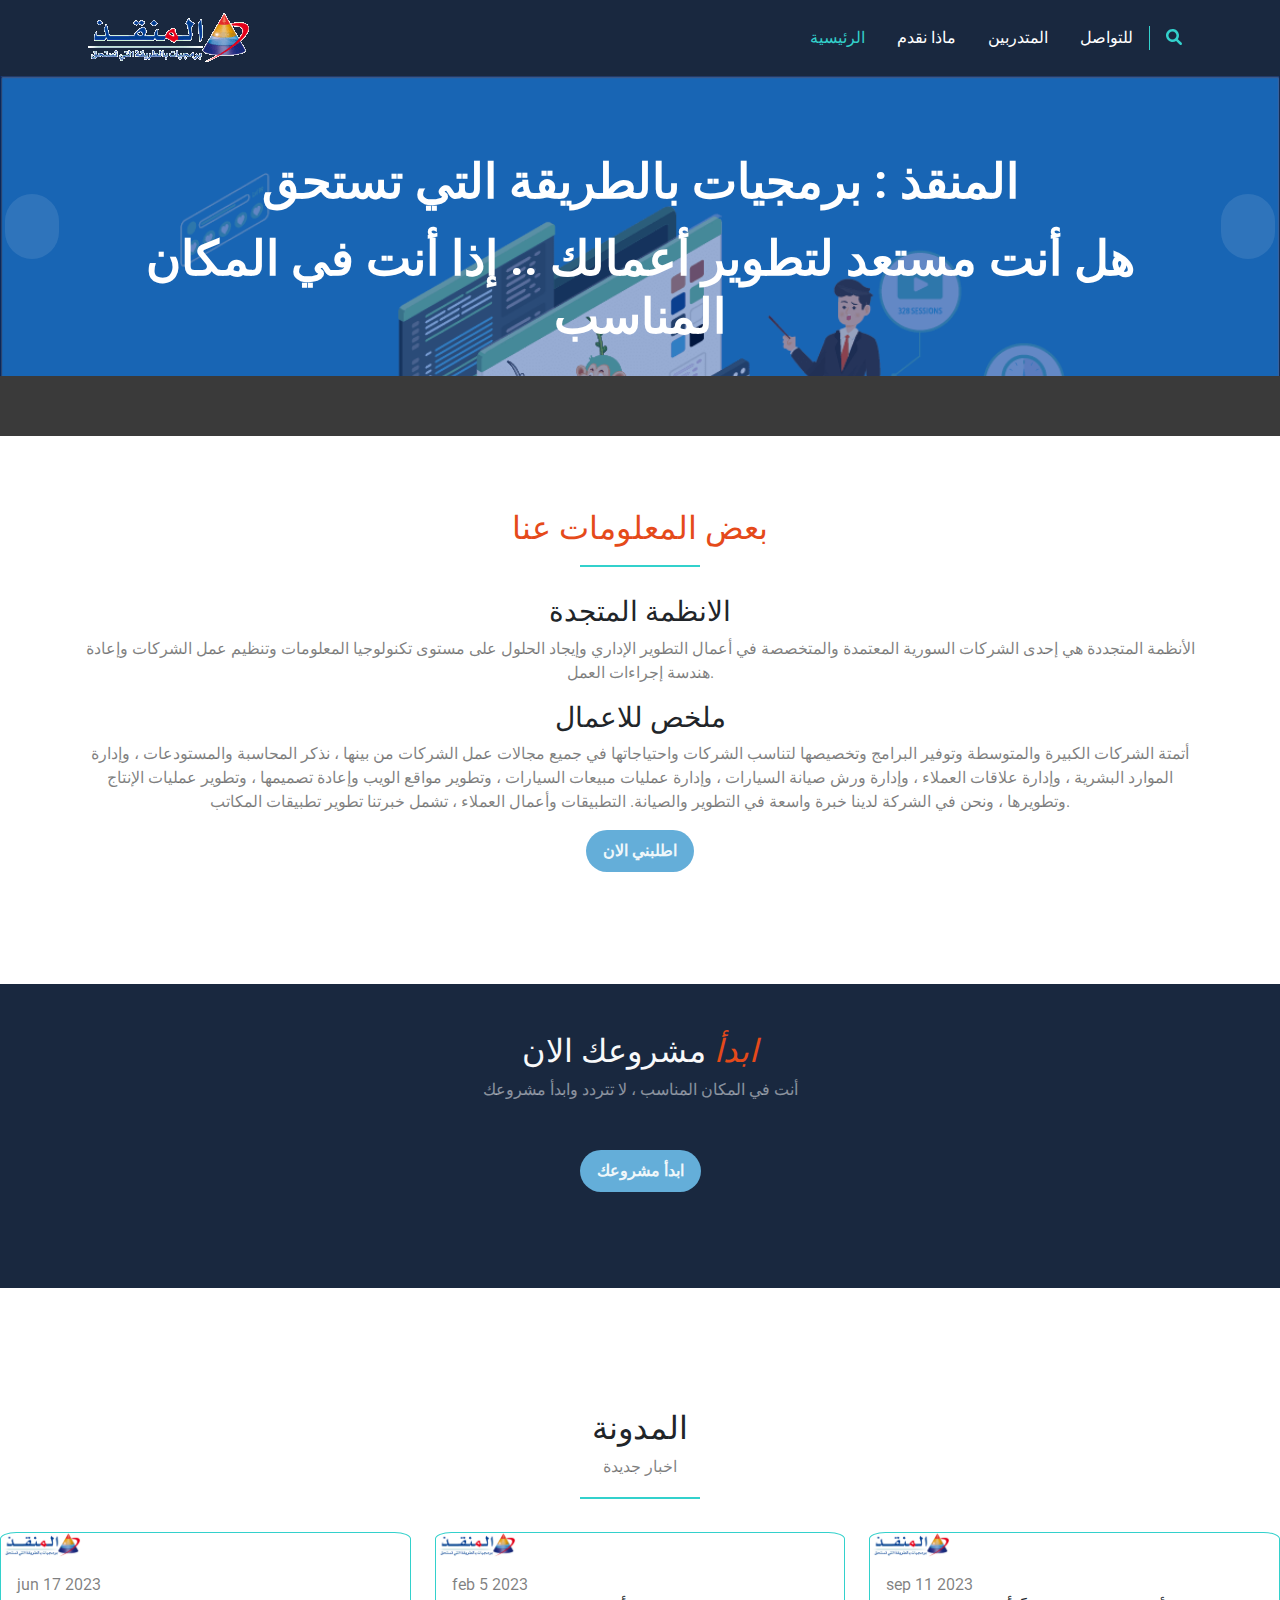
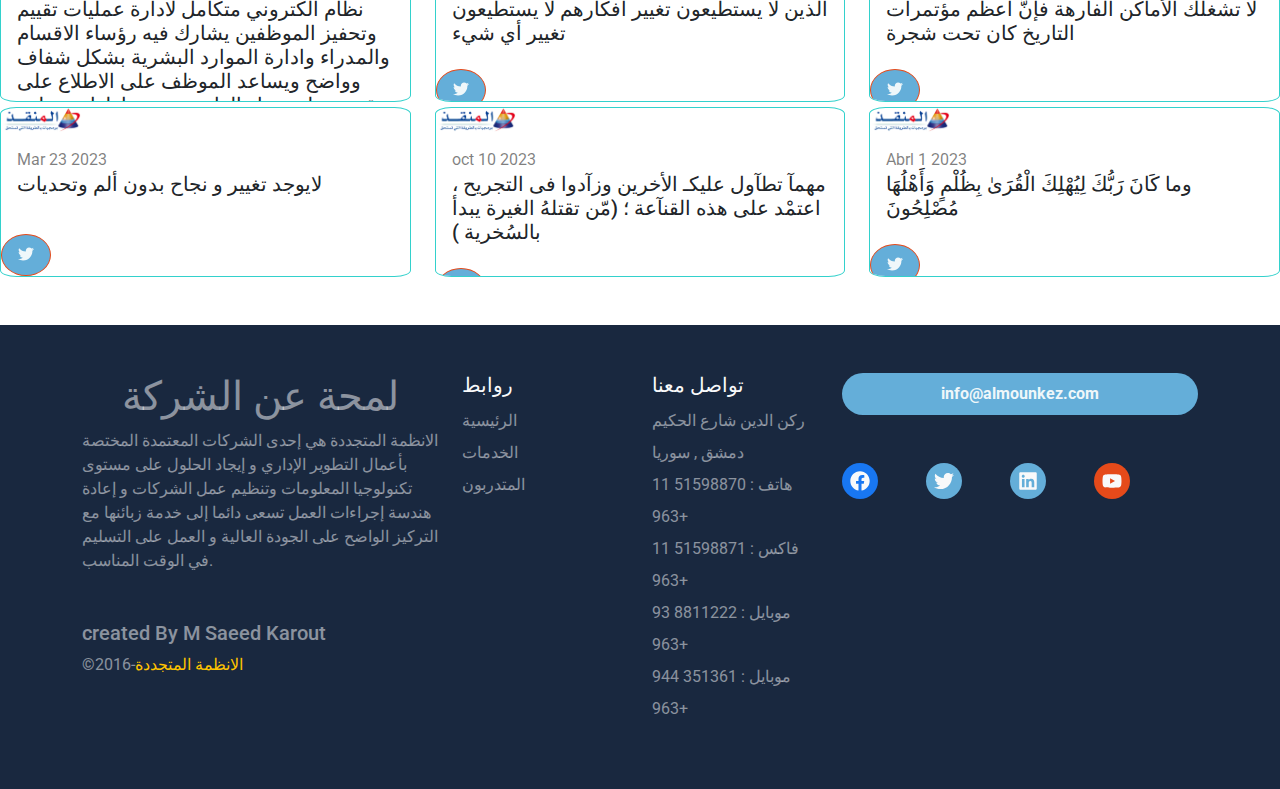
==== commit 230e3817: "add 5 Event" ====
--- a/index.html
+++ b/index.html
@@ -22,7 +22,7 @@
     
 </head>
 
-<body >
+<body onload="myFunction()">
 
    <nav class="navbar navbar-expand-lg sticky-top">
     <div class="container">
@@ -158,7 +158,8 @@
                         </p>
   
                         
-                        <p id='open_windwo' onclick="change_text_btn()" class="btn  rounded-pill main-btn text-uppercase" href="">اطلبني الان </p>
+                        <button id='btn_ord' onclick="text_btn1()" 
+                        ondblclick="change_text_btn1()" class="btn  rounded-pill main-btn text-uppercase" href="">اطلبني الان </button>
                       </div>
                  
 
@@ -187,7 +188,9 @@
     </p>
 
       <div class="d-flex justify-content-center mt-5 mb-5">
-          <a class="btn  rounded-pill main-btn text-uppercase" href="">ابدأ مشروعك</a>
+          <button id="btn_start" onclick="text_btn2()" 
+          ondblclick="change_text_btn2()"
+           class="btn  rounded-pill main-btn text-uppercase" href="">ابدأ مشروعك</button>
       </div>
 
   </div>
--- a/css/bondi.css
+++ b/css/bondi.css
@@ -290,8 +290,7 @@
 .cards_prodact .card img{
     border-top-right-radius:30% ;
     border-bottom-left-radius: 30%;
-    width: 100%;
-    min-height: 180px;
+   
 }
 
 .cards_prodact .card:hover{
